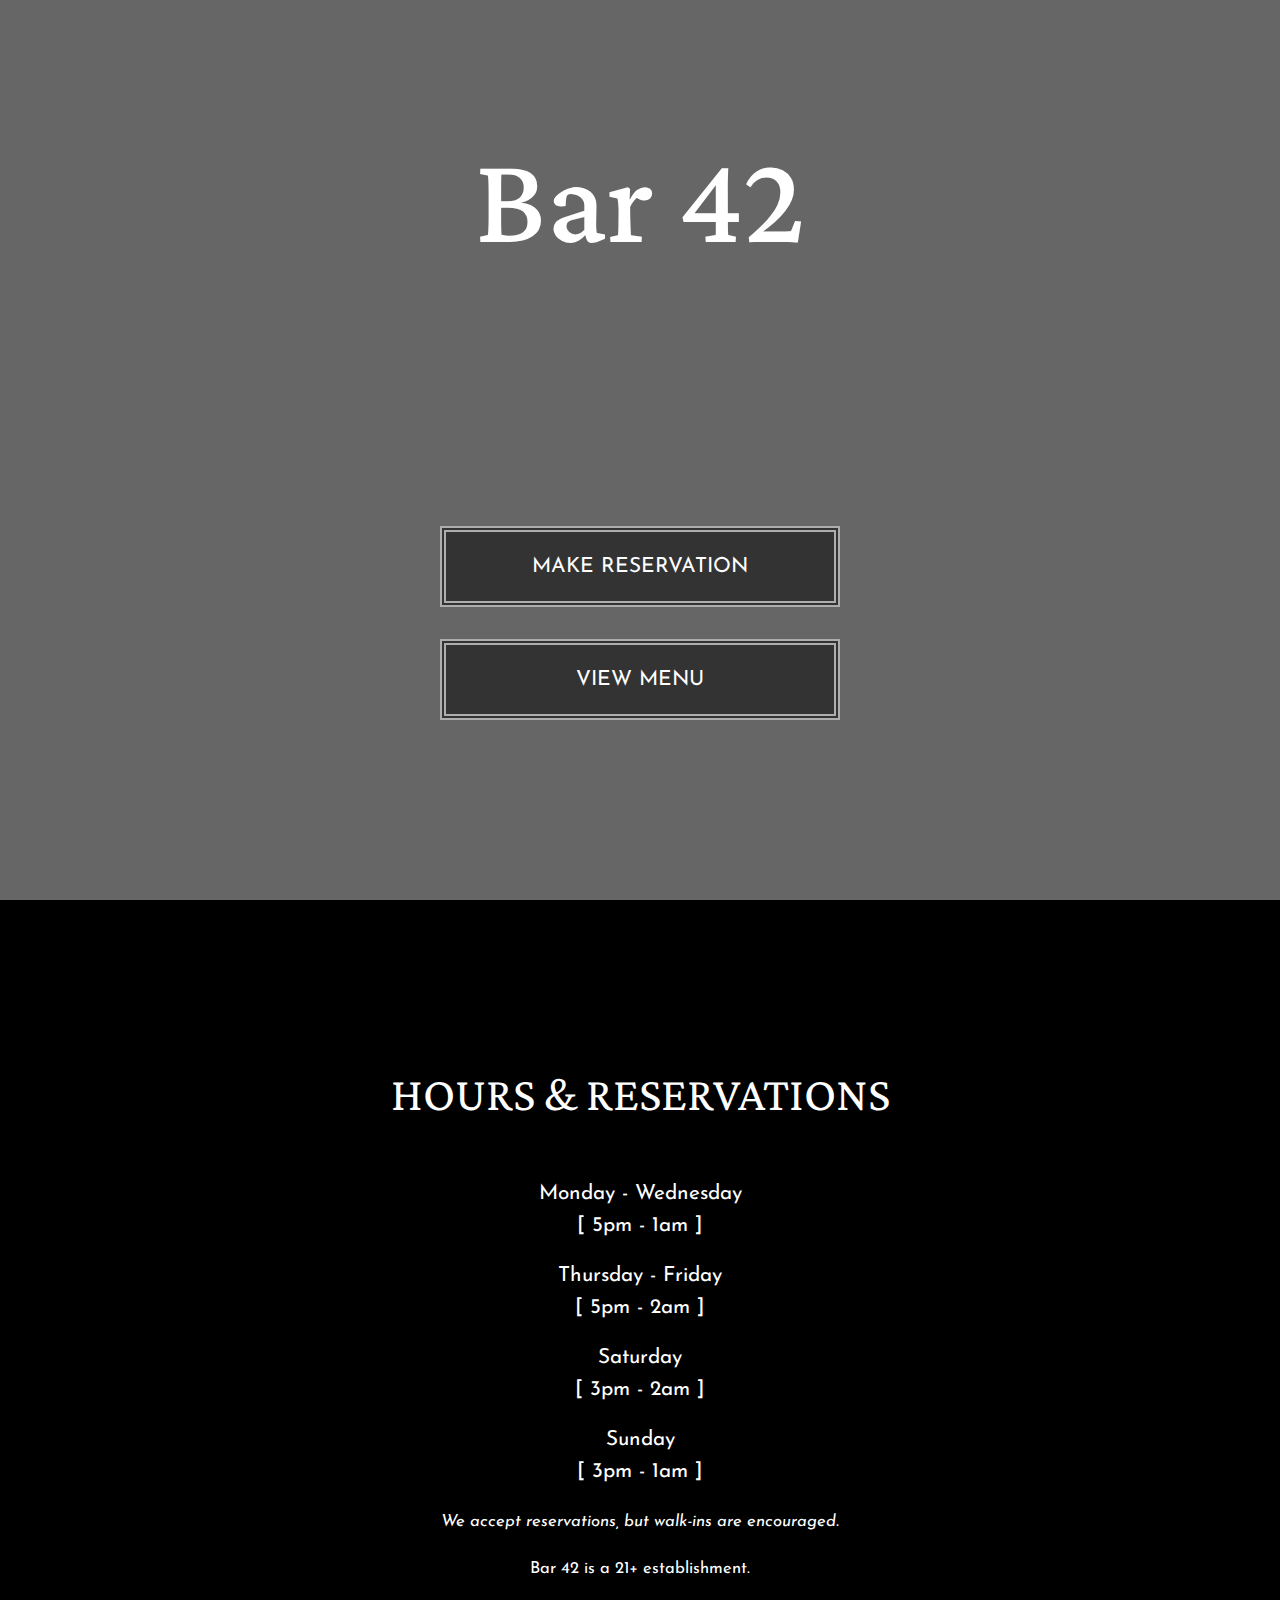
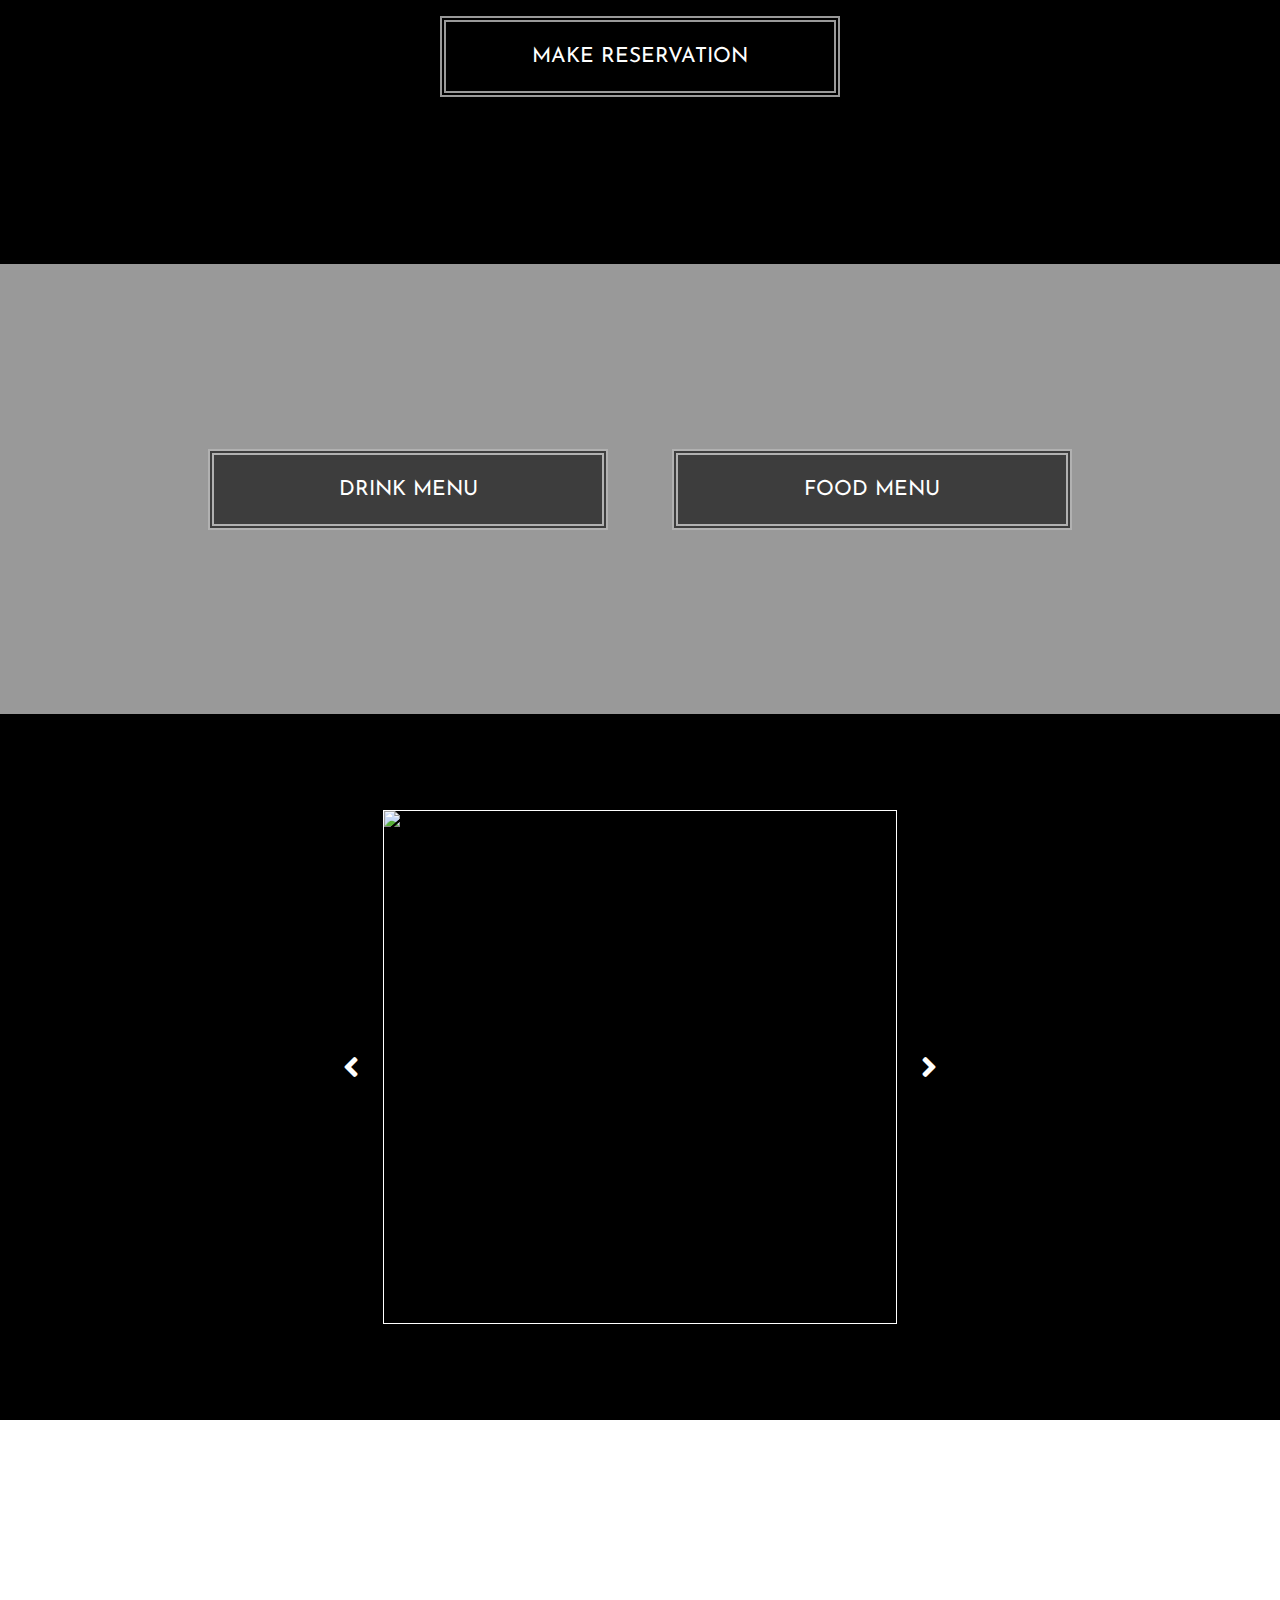
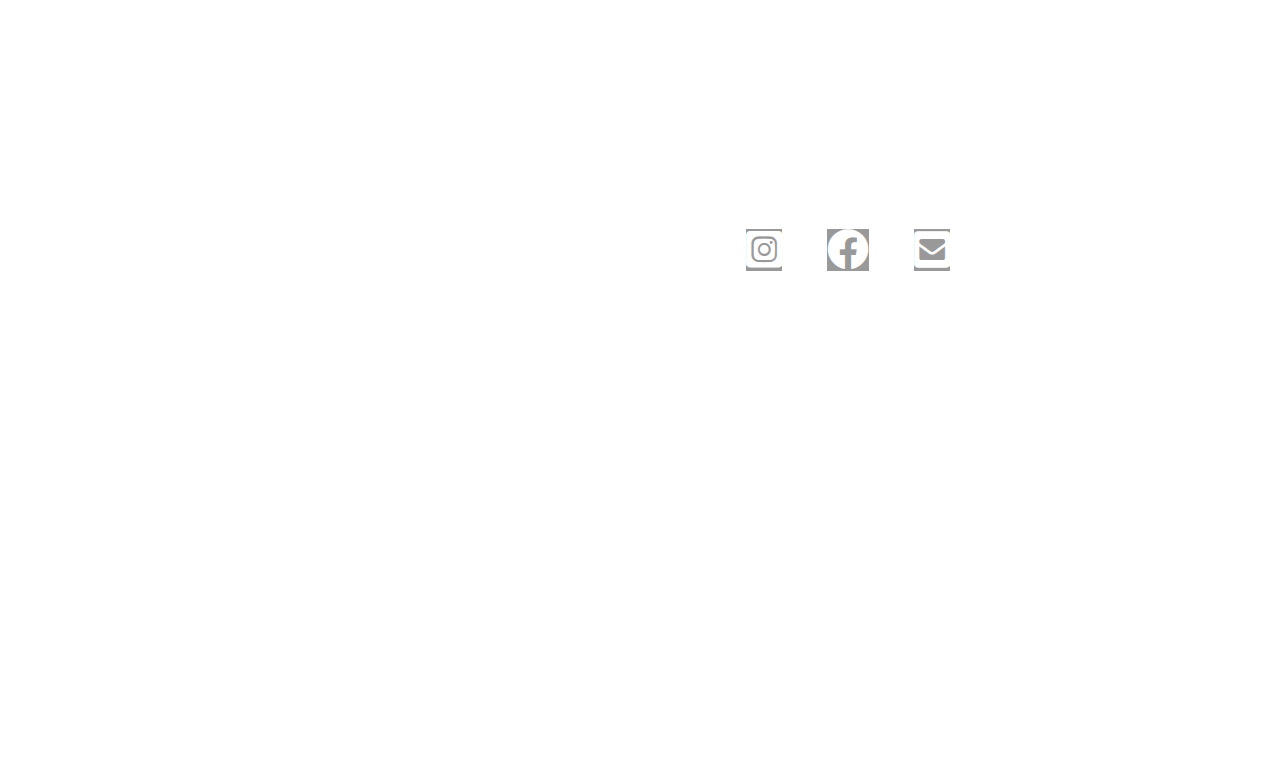
==== index.html @ 3bc1c23c "Add files via upload" ====
<!DOCTYPE html>
<html lang="en">
<head>
    <meta charset="UTF-8">
    <meta http-equiv="X-UA-Compatible" content="IE=edge">
    <meta name="viewport" content="width=device-width, initial-scale=1.0">
    <title>Bar 42</title>
    <link rel="stylesheet" href="style.css">
    <link rel="preconnect" href="https://fonts.googleapis.com">
    <link rel="preconnect" href="https://fonts.gstatic.com" crossorigin>
    <link href="https://fonts.googleapis.com/css2?family=Crimson+Pro:wght@200;300;400;500;600;700&family=Josefin+Sans:wght@200;300;400;600&display=swap" rel="stylesheet">
    <link rel="stylesheet" href="https://use.fontawesome.com/releases/v5.15.4/css/all.css">
    <link rel="stylesheet" href="https://use.fontawesome.com/releases/v5.15.4/css/v4-shims.css">
</head>
<body>
    <div class="hero__container">
        <div class="hero__film">
            <div class="hero__title">
            <h1>Bar 42</h1>
            </div>
                <div class="hero__buttons">
                    <button><a href="https://resy.com/" target="_blank">Make Reservation</a></button>
                    <button><a class="menu__scroll" href="#menu__container">View Menu</a></button>
                </div>
        </div>
    </div>
    <div class="hours__container">
        <div class="hours__content">
            <h2>Hours & Reservations</h2>
            <p>Monday - Wednesday <br>[ 5pm - 1am ]</p><br>
            <p>Thursday - Friday <br>[ 5pm - 2am ]</p><br>
            <p>Saturday <br>[ 3pm - 2am ]</p><br>
            <p>Sunday <br>[ 3pm - 1am ]</p><br>
            <div class="res__info">
            <p style="font-style: italic;">We accept reservations, but walk-ins are encouraged.</p><br>
            <p>Bar 42 is a 21+ establishment.</p>
            </div>
            <button><a href="https://resy.com/" target="_blank">Make Reservation</a></button>
        </div>
    </div>
    <div class="menu__container" id="menu__container">
        <div class="menu__content">
            <button><a href="#" target="_blank">Drink Menu</a></button>
            <button><a href="#" target="_blank">Food Menu</a></button>
        </div>
    </div>
    <div class="gallery__container">
        <div class="gallery__content">
            <div class="carousel-outer">
                <i class="fas fa-angle-left fa-2x"onclick="plusSlides(-1)"></i>
                <div class="carousel">
                    <div class="mySlides fade">
                        <img src="cocktail.jpeg">
                    </div>
                    <div class="mySlides fade">
                        <img src="burger.jpeg">
                    </div>
                    <div class="mySlides fade">
                        <img src="straight.jpeg">
                    </div>
                    <div class="mySlides fade">
                        <img src="brownie.jpeg">
                    </div>
                    <div class="mySlides fade">
                        <img src="white-russian.jpeg">
                    </div>
                </div>
                <i class="fas fa-angle-right fa-2x" onclick="plusSlides(1)"></i>
            </div>
        </div>
    </div>
    <div class="contact__container">
        <div class="contact__content">
            <h2>We're Here</h2>
            <div class="contact__split">
                <div class="mapouter">
                    <div class="gmap_canvas">
                        <iframe id="gmap_canvas" src="https://maps.google.com/maps?q=1600%20Pennsylvania%20Avenue%20NW%20Washington,%20DC%2020500&t=&z=13&ie=UTF8&iwloc=&output=embed" frameborder="0" scrolling="no" marginheight="0" marginwidth="0"></iframe>
                        <a href="https://2piratebay.org"></a>
                        <br>
                        <a href="https://www.embedgooglemap.net">google map for websites</a>
                        </div>
                </div>
                <div class="contact-info">
                    <p>1600 Penn. Ave. NW <br> Washington, DC 20500</p>
                    <a href="tel:+909-438-3163">(909) 438-3163</a>

                    <div class="icons">
                        <a href="https://www.instagram.com/audriannadev/">
                            <i class="fab fa-instagram-square fa-2x"></i>
                        </a>
                        <a href="#">
                            <i class="fab fa-facebook fa-2x"></i>
                        </a>
                        <a href="mailto:audrianna.e.bell@gmail.com">
                            <i class="fas fa-envelope-square fa-2x"></i>
                        </a>
                    </div>
                </div>
            </div>
        </div>
    </div>

    <script src="script.js"></script>
</body>
</html>
---- style.css ----
/*font-family: 'Josefin Sans', sans-serif;
font-family: 'Crimson Pro', serif;*/

body {
    margin: 0;
    padding: 0;
    top: 0;
    width: 100vw;
    display: block;
    overflow-y: scroll;
    scroll-behavior: smooth;
}

img {
    max-width: 100%;
    height: auto;
}

p {
    font-family: 'Josefin Sans', sans-serif;
    margin: 0;
}

h1 {
    margin: 0;
    color: white;
    font-family: 'Crimson Pro', serif;
    font-weight: 500;
    font-size: 5.5rem;
}

h2 {
    margin: 0;
    font-size: 2.3em;
    font-weight: 400;
    font-family: 'Crimson Pro', serif;
    text-transform: uppercase;
    margin-bottom: 1.2em;
}

button {
    text-decoration: none;
    font-family: 'Josefin Sans', sans-serif;
    color: black;
    color: white;
    background-color: rgba(0,0,0,0.5);
    border: 6px double rgba(255,255,255, 0.6);
    text-transform: uppercase;
    width: 70%;
    max-width: 30rem;
    min-height: 4.5rem;
    font-size: 1.3em;
}

button:hover, 
.menu__content button:hover {
    background-color: rgba(158, 154, 154, 0.3);
}

i {
    background-color: rgba(0, 0,0, 0.4);
}

a {
    text-decoration: none;
    color: inherit;
    display: inline-block;
    position: relative;    
    z-index: 1;     
    padding: 1em 0;     
    margin: -1em 0; 
    width: 100%;
    height: 100%;
}

.hero__container {
    background-image: url("pexels-olya-kobruseva-4676640.jpg");
    background-size: cover;
    height: 100vh;
    width: 100%;
    margin: auto;
}

.hero__film {
    background-color: rgba(0, 0,0, 0.6);
    height: 100vh;
    text-align: center;
}


.hero__title {
    min-height: 30vh;
    display: flex;
    align-items: flex-end;
    justify-content: center;
}


.hero__buttons {
    display: flex;
    flex-direction: column;
    width: 100%;
    min-height: 50vh;
    max-height: 70vh;
    justify-content: flex-end;
    align-items: center;
    gap: 2rem;
    padding: 0;
    margin: 0;
    
}


.hours__container {
    background-color: black;
    min-height: 100vh;
    margin: 0;
    padding: 2rem 0;
    display: flex;
    flex-direction: column;
    justify-content: center;
    align-items: center;
    text-align: center;
}

.hours__content {
    max-width: 80%;
    color: white;
}

.hours__content p {
    font-size: 1.3em;
    line-height: 2rem;
}


.hours__content button {
    margin-top: 1.5em;
    width: 85%;
    background-color: none;
}


.res__info {
    font-size: 0.8em;
}

.menu__container {
    height: 50vh;
    margin: auto;
    background-image: url("pexels-pavel-danilyuk-7518776\ \(1\).jpeg");
    background-size: cover;
}

.menu__content {
    height: 100%;
    display: flex;
    flex-direction: column;
    justify-content: center;
    align-items: center;
    gap: 2rem;
    background-color: rgba(0,0,0,.4)
}

.menu__content button {
    background-color: rgba(0,0,0,0.6);
}



.gallery__container {
    min-height: 50vh;
    padding: 2rem 0;
    background-color: black;
}

.gallery__content {
    display: flex;
    justify-content: center;
    align-items: center;
    flex-direction: column;
    height: 100%;
    padding-bottom: 2rem;
}

.gallery__content p{
    margin: 0;
    color: white;
    text-align: center;
    font-size: 1.5em;
}


.fas {
    color: white;
}

.gallery__content .fas:hover {
    color: rgba(255,255,255, 0.6)
}

.carousel {
    aspect-ratio: 1/1;
    width: 70%;
    max-width: 80vh;
    border: 1px solid white;
    margin: 0 1.5rem;
}

.carousel-outer {
    display: flex;
    justify-content: center;
    align-items: center;
    width: 100%;
    margin-top: 2rem;
}


.fa-circle {
    color: white;
    opacity: .6;
    padding: 1.3rem .5rem;
}

.fa-circle-dot {
    color: white;
}
.fade {
    -webkit-animation-name: fade;
    -webkit-animation-duration: 2.5s;
    animation-name: fade;
    animation-duration: 2.5s;
  }
  
  @-webkit-keyframes fade {
    from {opacity: .2}
    to {opacity: 1}
  }
  
  @keyframes fade {
    from {opacity: .2}
    to {opacity: 1}
}


.contact__container {
    background-image: url("contact-background.jpeg");
    background-size: cover;
    min-height: 100vh;
    padding-bottom: 3rem;
}

.contact__content {
    color: white;
    text-align: center;
}

.contact__content h2 {
    margin: 0;
    padding-top: 5rem;
}

.contact__split {
    display: flex;
    flex-direction: column;
    align-items: center;
    justify-content: center;
    gap: 2rem;
    padding-top: 2rem;

}
.contact-info {
    max-width: 80%;
    font-size: 1.3em;
}

.contact-info p {
    padding-bottom: 1rem;
}

.contact-info a {
    font-family: 'Josefin Sans', sans-serif;
}

.mapouter,
.gmap_canvas, 
#gmap_canvas {
    width: 70vw;
    max-width: 25rem;
    aspect-ratio: 1/1;
}

.mapouter {
    position:relative;
    text-align:right;

}

.gmap_canvas {
    overflow:hidden;
    background:none;
}

.icons {
    display: flex;
    justify-content: center;
    align-items: center;
    gap: 1.5rem;
    padding-top: 2rem;
    
}


@media  (min-width: 960px) {
    h1 {
        font-size: 8em;
    }

    h2{
        font-size: 3em;
    }

    button {
        padding: 1.5rem 0em;
        max-width: 25rem;
    }

    .menu__content {
        flex-direction: row;
        gap: 4rem;
    }

    .gallery__container {
        padding: 4rem 0;
    }

    .carousel {
        max-width: 40vw;
    }

    .contact__split {
        flex-direction: row;
        gap: 6rem;
        padding-top: 4rem;
    }

    .mapouter,
    .gmap_canvas, 
    #gmap_canvas {
    width: 30vw;
    max-width: 20rem;
    aspect-ratio: 1/1;
    }

    .icons {
        padding-top: 4rem;
        gap: 2rem;
    }

    .contact__content{
        padding-bottom: 6rem;
    }

}

/*large screens*/

@media (min-width: 1300px) {
    .hero__buttons {
        flex-direction: row;
        justify-content: center;
        align-items: center;
        padding-top: 8rem;
        gap: 6rem;
    }

    .menu__content {
        gap: 6rem;
    }
}
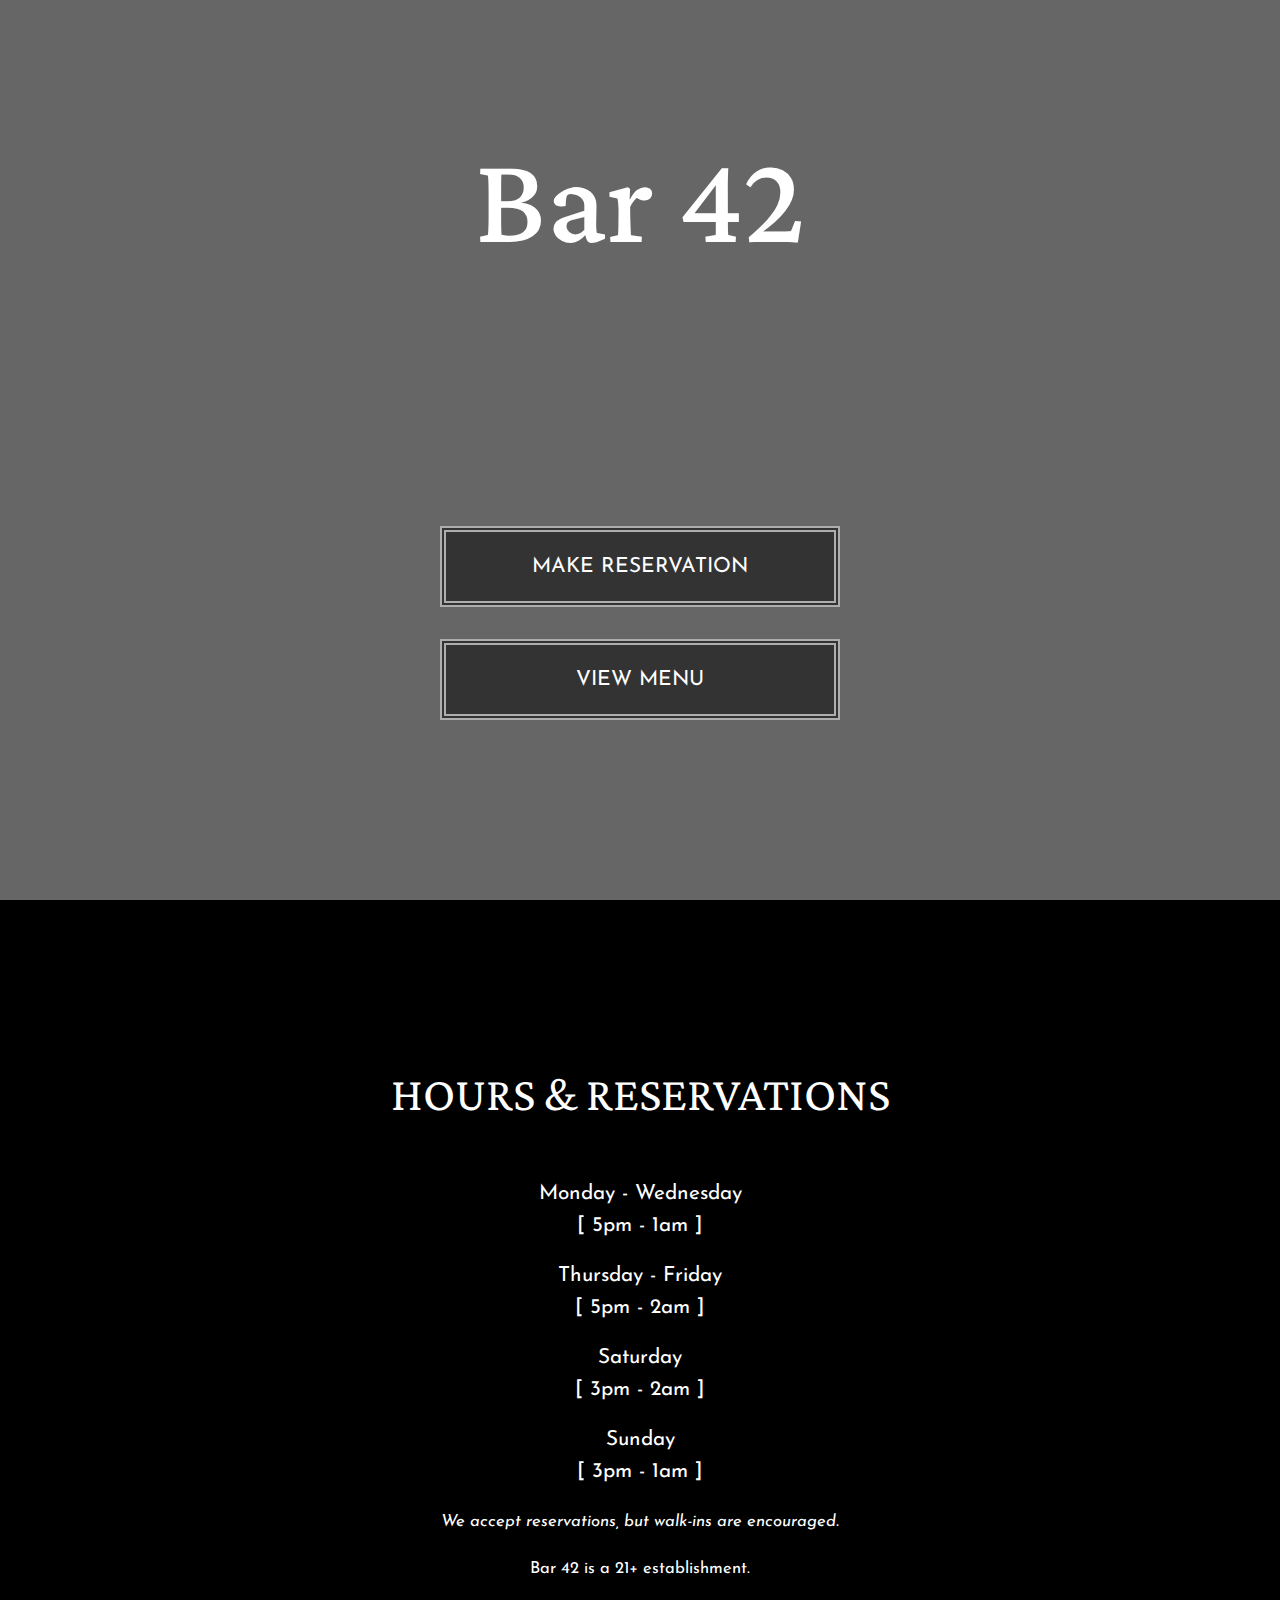
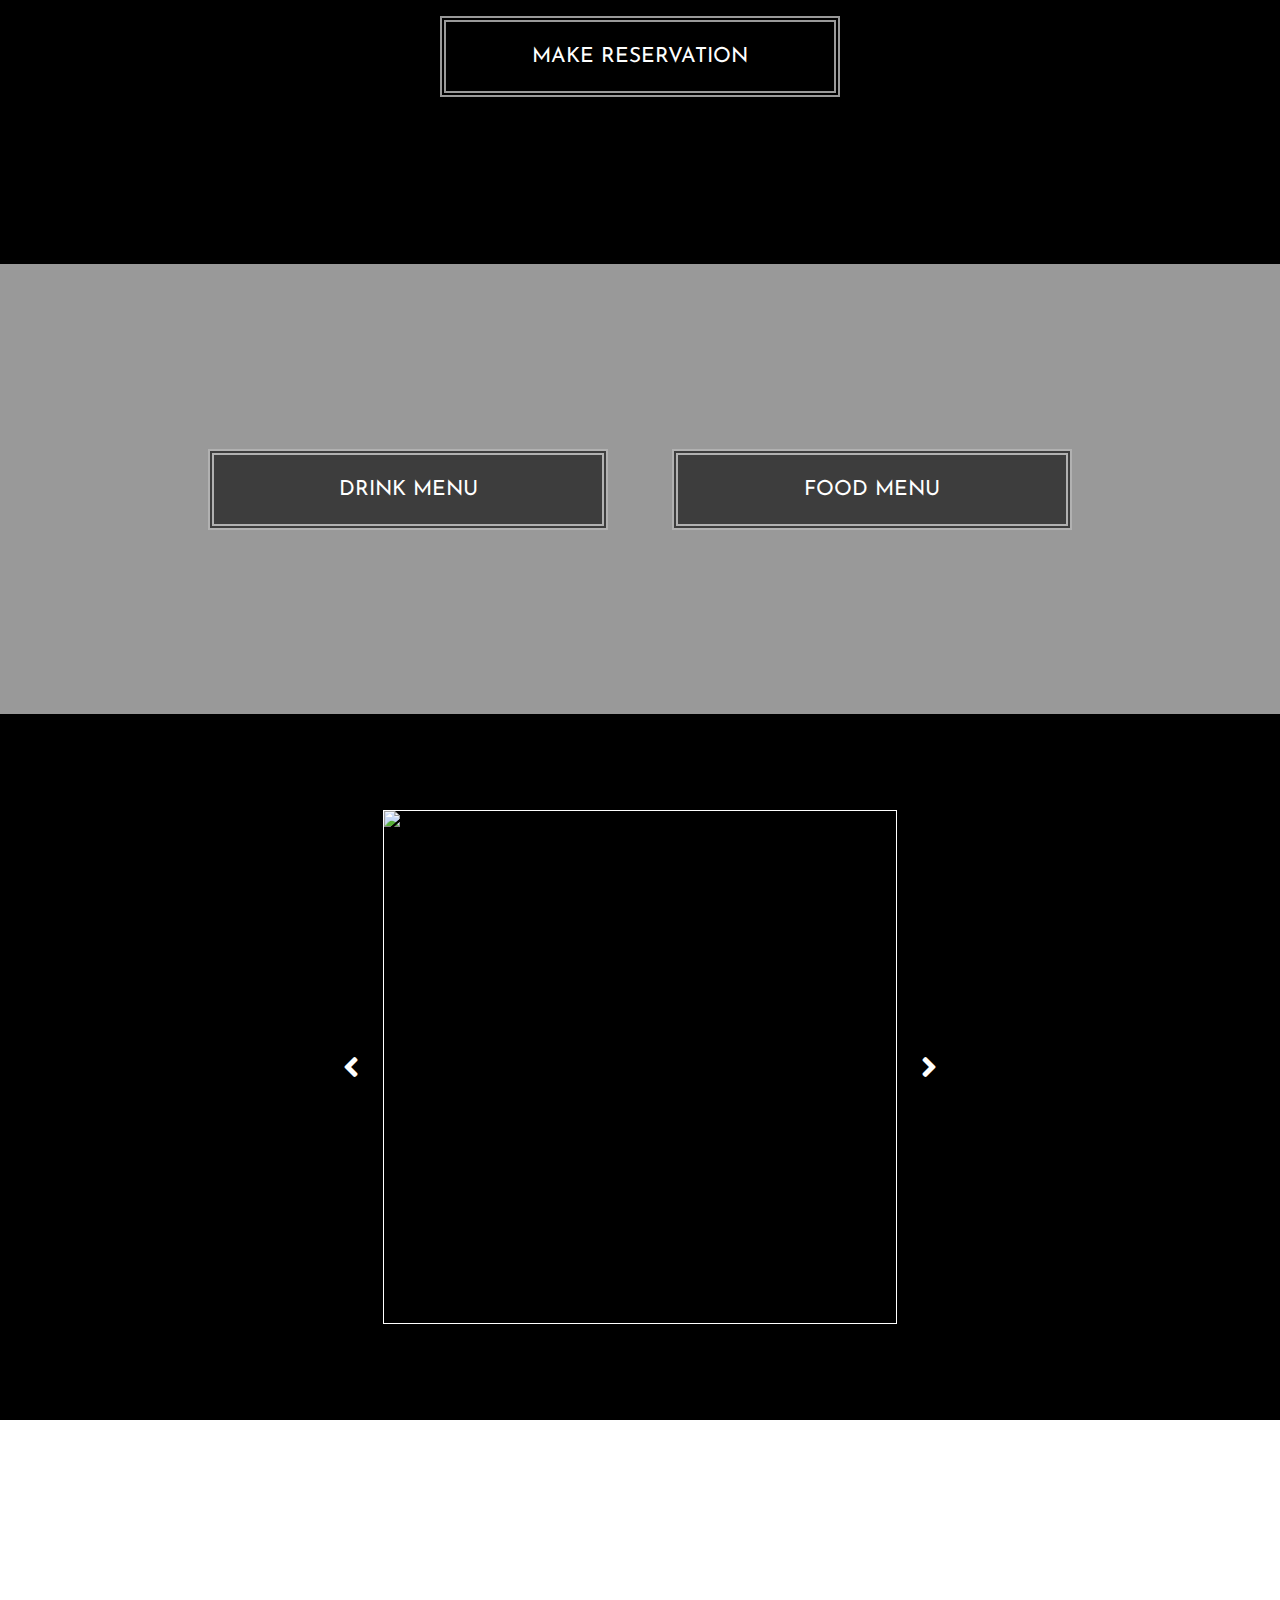
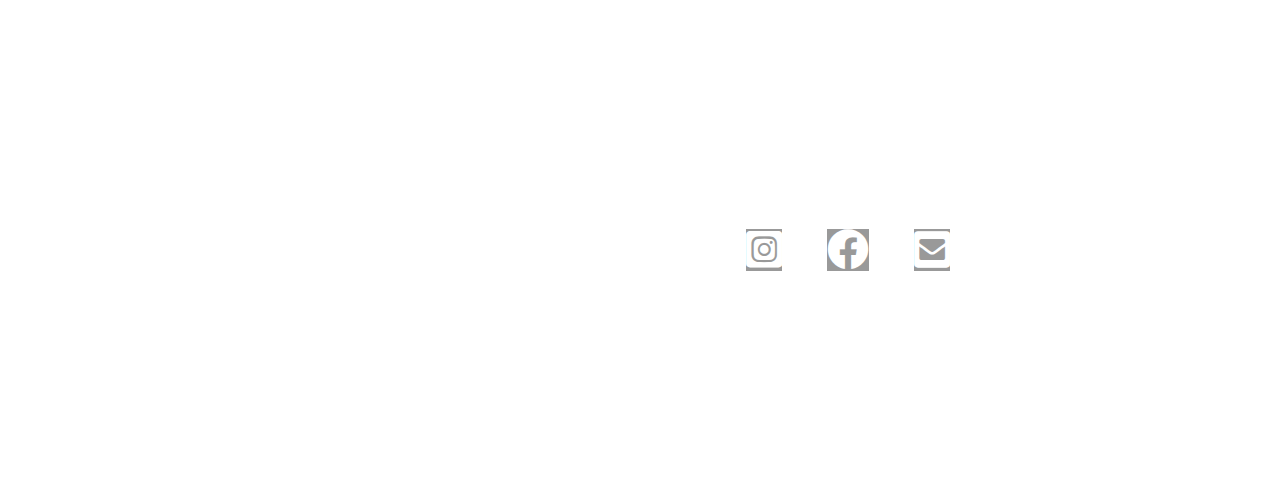
==== commit 3a1d451d: "Add files via upload" ====
--- a/index.html
+++ b/index.html
@@ -40,8 +40,8 @@
     </div>
     <div class="menu__container" id="menu__container">
         <div class="menu__content">
-            <button><a href="#" target="_blank">Drink Menu</a></button>
-            <button><a href="#" target="_blank">Food Menu</a></button>
+            <button><a href="Drink Menu.pdf" target="_blank">Drink Menu</a></button>
+            <button><a href="FOOD MENU.pdf" target="_blank">Food Menu</a></button>
         </div>
     </div>
     <div class="gallery__container">
@@ -89,7 +89,7 @@
                         <a href="https://www.instagram.com/audriannadev/">
                             <i class="fab fa-instagram-square fa-2x"></i>
                         </a>
-                        <a href="#">
+                        <a href="https://www.facebook.com/">
                             <i class="fab fa-facebook fa-2x"></i>
                         </a>
                         <a href="mailto:audrianna.e.bell@gmail.com">
--- a/style.css
+++ b/style.css
@@ -5,10 +5,20 @@
     margin: 0;
     padding: 0;
     top: 0;
-    width: 100vw;
+    width: 100%;
     display: block;
     overflow-y: scroll;
     scroll-behavior: smooth;
+}
+
+a {
+    margin: 0;
+    padding: 0;
+}
+
+ul {
+    margin: 0;
+    padding: 0;
 }
 
 img {
@@ -246,7 +256,7 @@
 .contact__container {
     background-image: url("contact-background.jpeg");
     background-size: cover;
-    min-height: 100vh;
+    min-height: 60vh;
     padding-bottom: 3rem;
 }
 
